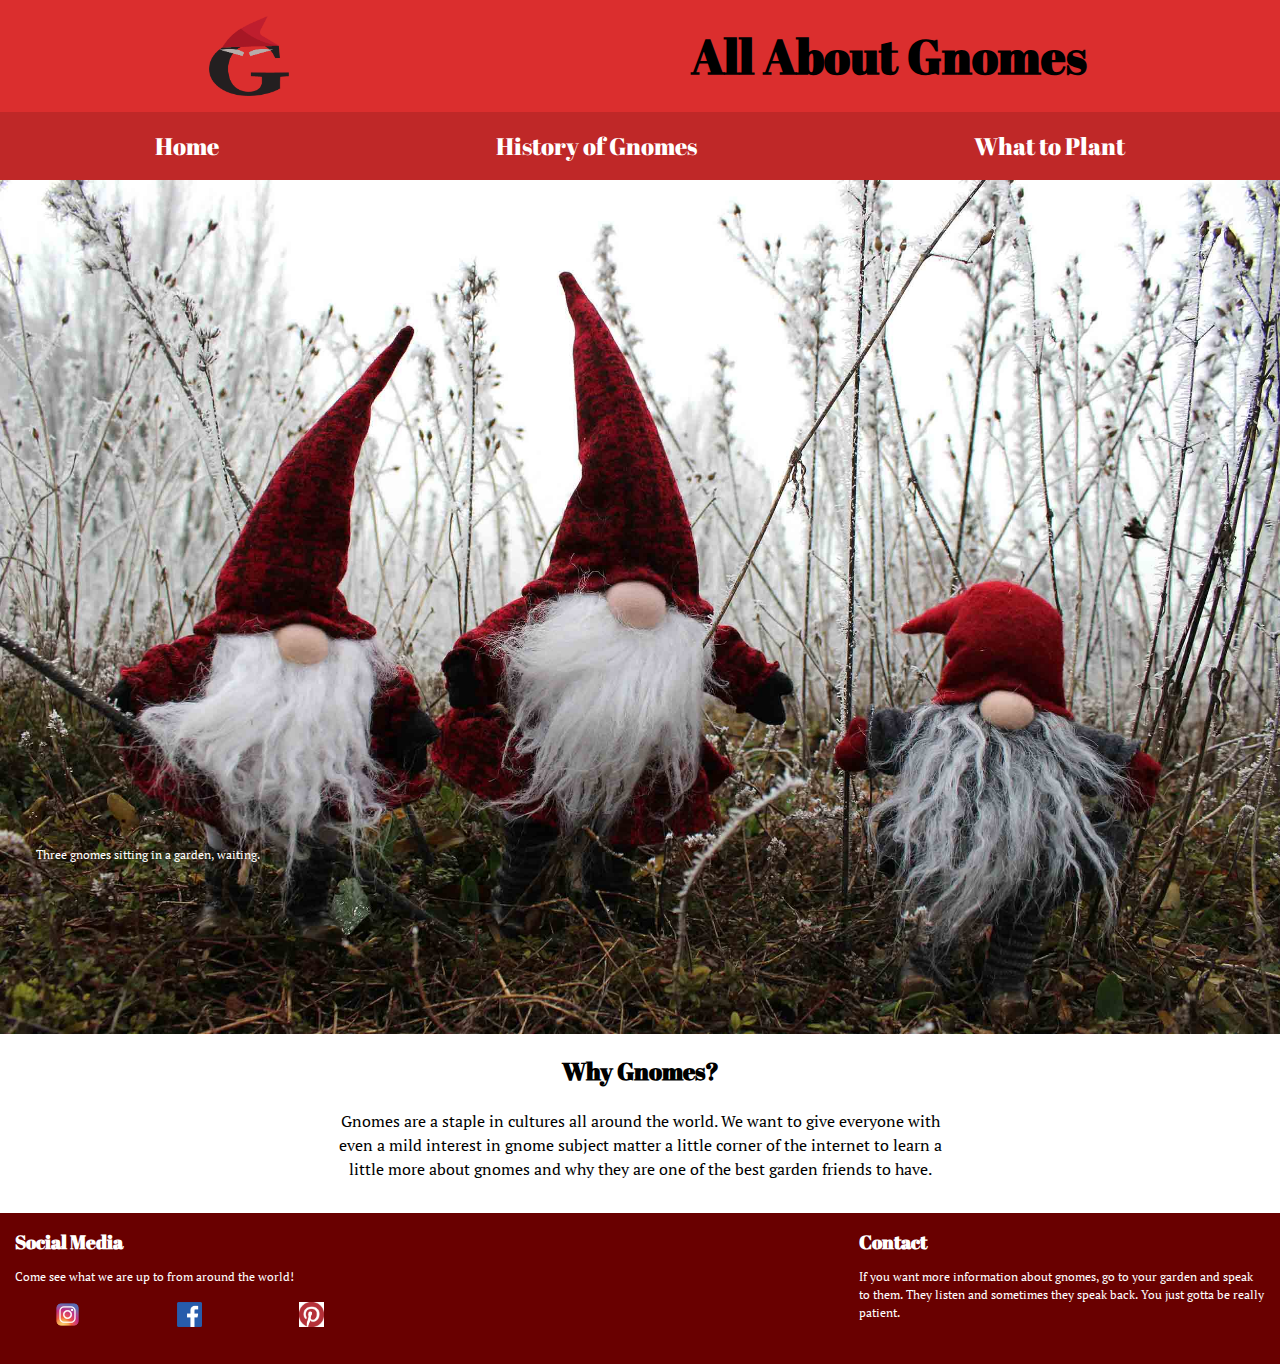
==== index.html @ 943e8dfb "Fix more markbot errors" ====
<!DOCTYPE html>
<html lang="en-ca">
<head>
  <meta charset="utf-8">
  <title>Home</title>
  <meta name="viewport" content="width=device-width,initial-scale=1">
  <link href="css/main.css" rel="stylesheet">
  <link href="https://fonts.googleapis.com/css2?family=Abril+Fatface&family=PT+Serif&display=swap" rel="stylesheet">
</head>
<body>

  <div class="top">
    <img class="logo" src="images/gnome-logo.png" alt="gnome">
    <h1>All About Gnomes</h1>
  </div>

  <section>
    <nav>
      <ul class="nav">
        <li class="home"><a href="index.html">Home</a></li>
        <li class="history"><a href="history.html">History of Gnomes</a></li>
        <li class="plant"><a href="plants.html">What to Plant</a></li>
      </ul>
    </nav>

    <div class="banner">
      <img class="image-flex" src="images/gnome2.jpg" alt="3 gnomes">
      <p class="caption">Three gnomes sitting in a garden, waiting.</p>
    </div>

    <div class="why">
      <h2>Why Gnomes?</h2>
      <p class="home-body">Gnomes are a staple in cultures all around the world. We want to give everyone with even a mild interest in gnome subject matter a little corner of the internet to learn a little more about gnomes and why they are one of the best garden friends to have.</p>
    </div>
  </section>

  <footer>
    <div class="col1">
      <h3>Social Media</h3>
      <p class="footer-body">Come see what we are up to from around the world!</p>
      <ul class="footer-list">
        <li><img class="social1" src="images/instagram.png" alt="instagram"></li>
        <li><img class="social2" src="images/facebook.png" alt="facebook"></li>
        <li><img class="social1" src="images/pinterest.png" alt="pinterest"></li>
      </ul>
    </div>
    <div class="col2">
      <h3>Contact</h3>
      <p class="footer-body">If you want more information about gnomes, go to your garden and speak to them. They listen and sometimes they speak back. You just gotta be really patient.</p>
    </div>
  </footer>

</body>
</html>
---- css/main.css ----
@-moz-viewport { width: device-width; scale: 1; }
@-ms-viewport { width: device-width; scale: 1; }
@-o-viewport { width: device-width; scale: 1; }
@-webkit-viewport { width: device-width; scale: 1; }
@viewport { width: device-width; scale: 1; }

html {
  box-sizing: border-box;
  line-height: 1.5;
}

body {
  margin: 0;
  font-family: "PT Serif";
}

.logo {
  display: block;
  width: 70px;
  grid-row: 1;
  padding-top: 1em;
  align-self: center;
  justify-self: center;
}

h1 {
  grid-row: 2;
  align-self: center;
  justify-self: center;
  font-family: "Abril Fatface";
  font-size: 2rem;
  margin-top: 0;
}

.top {
  display: grid;
  grid-template-rows: 1fr, 1fr;
  background-color: #db2e2e;
}

.nav {
  list-style-type: none;
  display: grid;
  grid-template-rows: 1fr, 1fr, 1fr;
  background-color: #bf2828;
  margin: 0;
  padding: 1em;
}

a {
  font-family: "Abril Fatface";
  text-decoration: none;
  color: #fff;
  font-size: 1.5rem;
}

a:hover {
  color: #700000;
  text-decoration: underline;
}

.home {
  grid-row: 1;
  align-self: center;
  justify-self: center;
}

.history {
  grid-row: 2;
  align-self: center;
  justify-self: center;
}

.plant {
  grid-row: 3;
  align-self: center;
  justify-self: center;
}

.image-flex {
  display: flex;
  width: 100%;
  position: relative;
}

.caption {
  font-size: 0.6875rem;
  position: absolute;
  top: 40em;
  left: 12px;
  width: 100%;
  margin: 0;
  padding: .5em;
  color: #fff;
}

h2 {
  text-align: center;
  font-family: "Abril Fatface"
}

.home-body {
  padding-left: 12px;
  padding-right: 12px;
  margin-bottom: 2em;
}

footer {
  background-color: #690000;
  color: #fff;
  padding: 15px;
}

h3 {
 margin: 0;
 font-family: "Abril Fatface"
}

.footer-body {
  font-size: 0.75rem;
}

.footer-list {
  list-style-type: none;
  display: grid;
  grid-template-columns: 1fr 1fr 1fr;
}

.social1,
.social2,
.social3 {
  width: 25px;
}

.card {
  padding: 2em;
  border: #000 3px solid;
  margin: 1em;
  border-radius: 10px;
  background-color: #fae8e8;
}

.flower-photo {
  width: 100%;
}

.flower-name {
  text-align: left;
  margin: 0;
}

.about-flowers {
  margin: 0;
}

.flower-title {
  font-size: 1.875rem;
}

@media only screen and (min-width: 38em) {

  .logo {
    display: block;
    width: 80px;
    grid-column: 1;
    grid-row: 1;
    padding: 1em;
    align-self: center;
  }

  h1 {
    grid-row: 1;
    grid-column: 2;
    align-self: center;
    font-size: 3rem;
    margin: 0;
  }

  .top {
    display: grid;
    grid-template-columns: 1fr, 1fr;
    grid-template-rows: 1fr;
  }

  .nav {
    display: grid;
    grid-template-columns: 1fr, 1fr, 1fr;
    grid-template-rows: 1fr;
  }

  a {
    font-size: 1.5rem;
  }

  .home {
    grid-row: 1;
    grid-column: 1;
    align-self: center;
    justify-self: center;
  }

  .history {
    grid-row: 1;
    grid-column: 2;
    align-self: center;
    justify-self: center;
  }

  .plant {
    grid-row: 1;
    grid-column: 3;
    align-self: center;
    justify-self: center;
  }

  .caption {
    font-size: 0.75rem;
    top: 70em;
    left: 30px;
  }

  .home-body {
    text-align: center;
    margin-right: 10em;
    margin-left: 10em;
  }

  footer {
    display: grid;
    grid-template-columns: 1fr 1fr 1fr;
    column-gap: 1em;
  }

  .col1 {
    grid-column: 1;
  }

  .col2 {
    grid-column: 3;
  }

  .card-parent {
    display: grid;
    grid-template-columns: 1fr 1fr 1fr;
    grid-template-rows: 1fr 1fr;
  }

  .card1 {
    grid-column: 1;
    grid-row: 1;
  }

}

@media only screen and (min-width: 60em) {
  .home-body {
    text-align: center;
    margin-right: 20em;
    margin-left: 20em;
  }
}
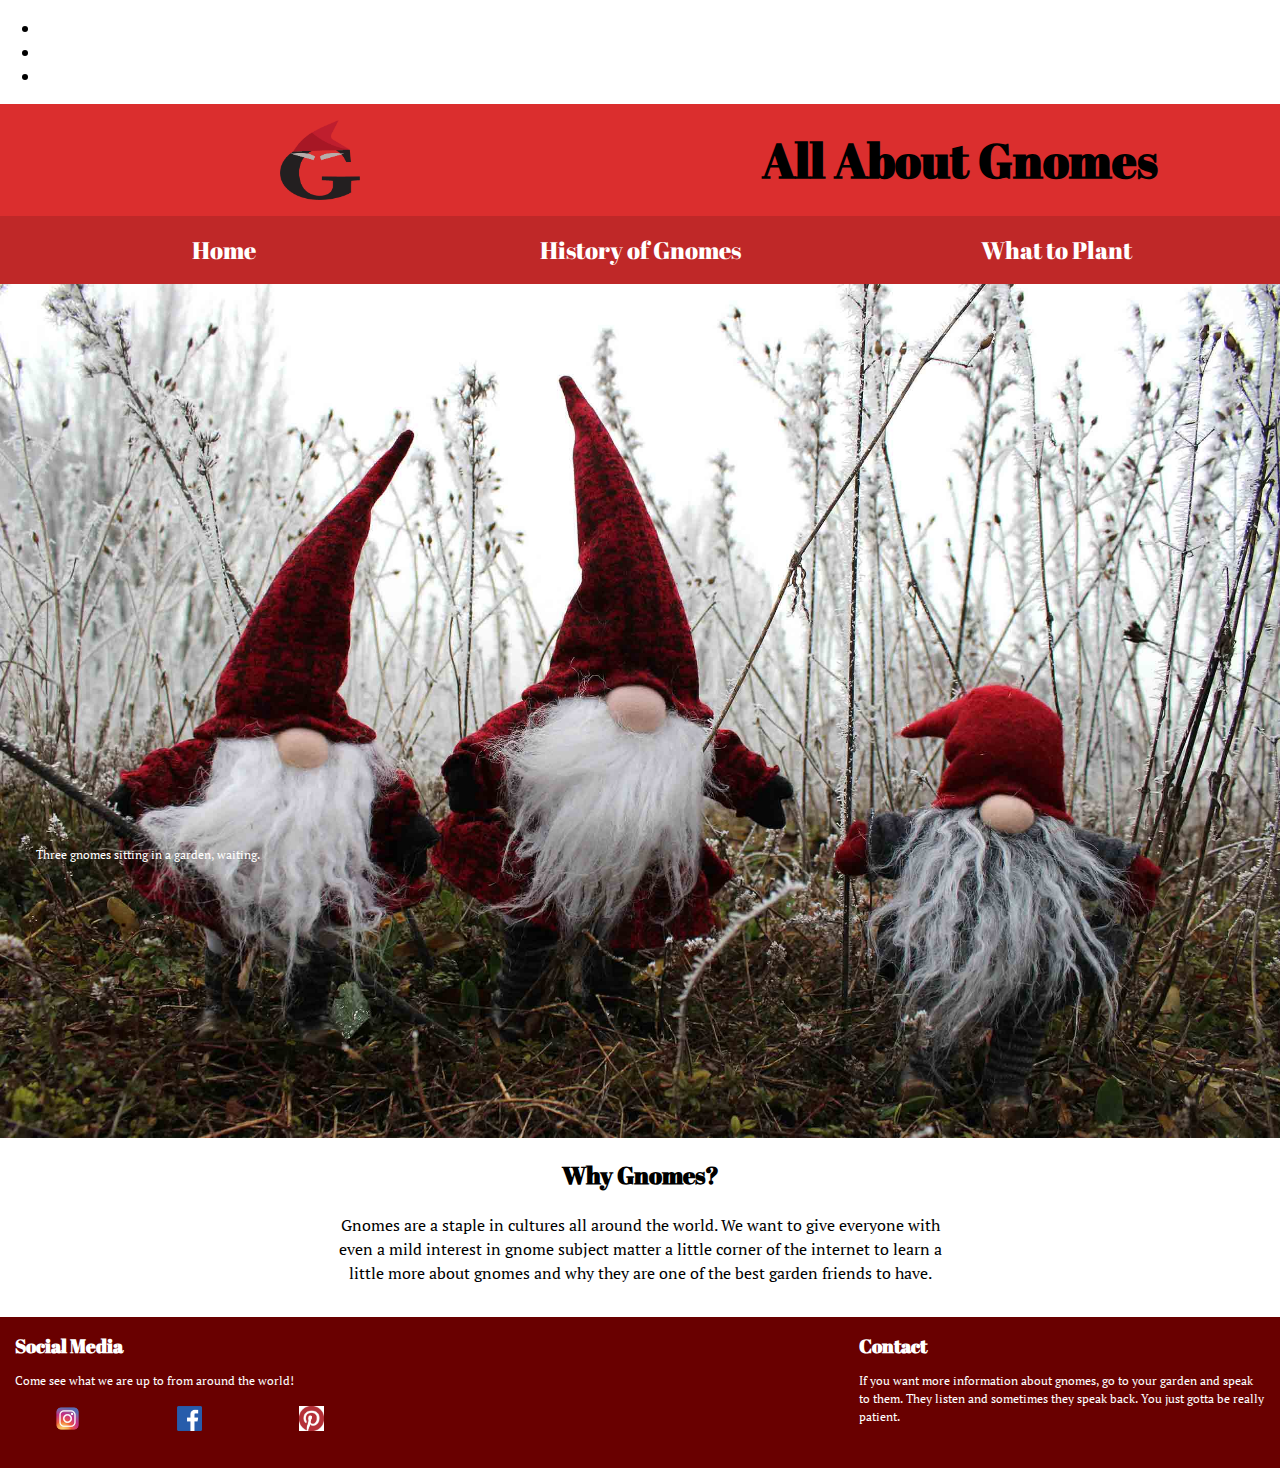
==== commit e89753cf: "Fix markbot errors" ====
--- a/index.html
+++ b/index.html
@@ -4,47 +4,58 @@
   <meta charset="utf-8">
   <title>Home</title>
   <meta name="viewport" content="width=device-width,initial-scale=1">
+  <link rel="shortcut icon" href="favicon.ico">
+  <link rel="icon" type="image/png" href="favicon-196.png">
   <link href="css/main.css" rel="stylesheet">
   <link href="https://fonts.googleapis.com/css2?family=Abril+Fatface&family=PT+Serif&display=swap" rel="stylesheet">
 </head>
 <body>
+  <ul class="skip-links">
+    <li><a href="#main" tabindex="0">jump to main content</a></li>
+    <li><a href="#contentinfo" tabindex="0">jump to footer</a></li>
+    <li><a href="#nav" tabindex="0">jump to navigation</a></li>
+  </ul>
 
-  <div class="top">
+  <div class="top" aria-hidden="true">
     <img class="logo" src="images/gnome-logo.png" alt="gnome">
     <h1>All About Gnomes</h1>
   </div>
 
-  <section>
-    <nav>
+  <header class="banner" role="banner">
+    <nav role="navigation" id="nav" tabindex="0">
       <ul class="nav">
         <li class="home"><a href="index.html">Home</a></li>
         <li class="history"><a href="history.html">History of Gnomes</a></li>
         <li class="plant"><a href="plants.html">What to Plant</a></li>
       </ul>
     </nav>
-
     <div class="banner">
-      <img class="image-flex" src="images/gnome2.jpg" alt="3 gnomes">
+      <img class="image-flex" aria-label="three gnomes in a winter field" src="images/gnome2.jpg" alt="3 gnomes">
       <p class="caption">Three gnomes sitting in a garden, waiting.</p>
     </div>
+  </header>
 
-    <div class="why">
-      <h2>Why Gnomes?</h2>
-      <p class="home-body">Gnomes are a staple in cultures all around the world. We want to give everyone with even a mild interest in gnome subject matter a little corner of the internet to learn a little more about gnomes and why they are one of the best garden friends to have.</p>
-    </div>
-  </section>
+  <main role="main" id="main" tabindex="0">
+    <a class="hidden" href="#main">main content</a>
+    <article>
+      <div class="why">
+        <h2>Why Gnomes?</h2>
+        <p class="home-body">Gnomes are a staple in cultures all around the world. We want to give everyone with even a mild interest in gnome subject matter a little corner of the internet to learn a little more about gnomes and why they are one of the best garden friends to have.</p>
+      </div>
+    </article>
+  </main>
 
-  <footer>
-    <div class="col1">
+  <footer role="contentinfo" id="contentinfo" tabindex="0">
+    <div class="col1" tabindex="0">
       <h3>Social Media</h3>
       <p class="footer-body">Come see what we are up to from around the world!</p>
-      <ul class="footer-list">
-        <li><img class="social1" src="images/instagram.png" alt="instagram"></li>
-        <li><img class="social2" src="images/facebook.png" alt="facebook"></li>
-        <li><img class="social1" src="images/pinterest.png" alt="pinterest"></li>
+      <ul class="footer-list" aria-label="a list of our social media">
+        <li><img class="social1" aria-label="instagram" src="images/instagram.png" alt="instagram"></li>
+        <li><img class="social2" aria-label="facebook" src="images/facebook.png" alt="facebook"></li>
+        <li><img class="social1" aria-label="pinterest" src="images/pinterest.png" alt="pinterest"></li>
       </ul>
     </div>
-    <div class="col2">
+    <div class="col2" tabindex="0">
       <h3>Contact</h3>
       <p class="footer-body">If you want more information about gnomes, go to your garden and speak to them. They listen and sometimes they speak back. You just gotta be really patient.</p>
     </div>
--- a/css/main.css
+++ b/css/main.css
@@ -14,6 +14,24 @@
   font-family: "PT Serif";
 }
 
+.skip-links a {
+  position: absolute;
+  top: -3em;
+}
+
+.skip-links a:focus {
+  top: 0;
+}
+
+a:focus {
+  outline: 3px solid #222;
+}
+
+.hidden {
+  position: absolute;
+  top: -3em;
+}
+
 .logo {
   display: block;
   width: 70px;
@@ -34,14 +52,14 @@
 
 .top {
   display: grid;
-  grid-template-rows: 1fr, 1fr;
+  grid-template-rows: 1fr 1fr;
   background-color: #db2e2e;
 }
 
 .nav {
   list-style-type: none;
   display: grid;
-  grid-template-rows: 1fr, 1fr, 1fr;
+  grid-template-rows: 1fr 1fr 1fr;
   background-color: #bf2828;
   margin: 0;
   padding: 1em;
@@ -84,7 +102,7 @@
 }
 
 .caption {
-  font-size: 0.6875rem;
+  font-size: .6875rem;
   position: absolute;
   top: 40em;
   left: 12px;
@@ -96,7 +114,7 @@
 
 h2 {
   text-align: center;
-  font-family: "Abril Fatface"
+  font-family: "Abril Fatface";
 }
 
 .home-body {
@@ -112,12 +130,12 @@
 }
 
 h3 {
- margin: 0;
- font-family: "Abril Fatface"
+  margin: 0;
+  font-family: "Abril Fatface";
 }
 
 .footer-body {
-  font-size: 0.75rem;
+  font-size: .75rem;
 }
 
 .footer-list {
@@ -178,13 +196,13 @@
 
   .top {
     display: grid;
-    grid-template-columns: 1fr, 1fr;
+    grid-template-columns: 1fr 1fr;
     grid-template-rows: 1fr;
   }
 
   .nav {
     display: grid;
-    grid-template-columns: 1fr, 1fr, 1fr;
+    grid-template-columns: 1fr 1fr 1fr;
     grid-template-rows: 1fr;
   }
 
@@ -214,7 +232,7 @@
   }
 
   .caption {
-    font-size: 0.75rem;
+    font-size: .75rem;
     top: 70em;
     left: 30px;
   }
@@ -253,9 +271,11 @@
 }
 
 @media only screen and (min-width: 60em) {
+
   .home-body {
     text-align: center;
     margin-right: 20em;
     margin-left: 20em;
   }
-}
+
+}
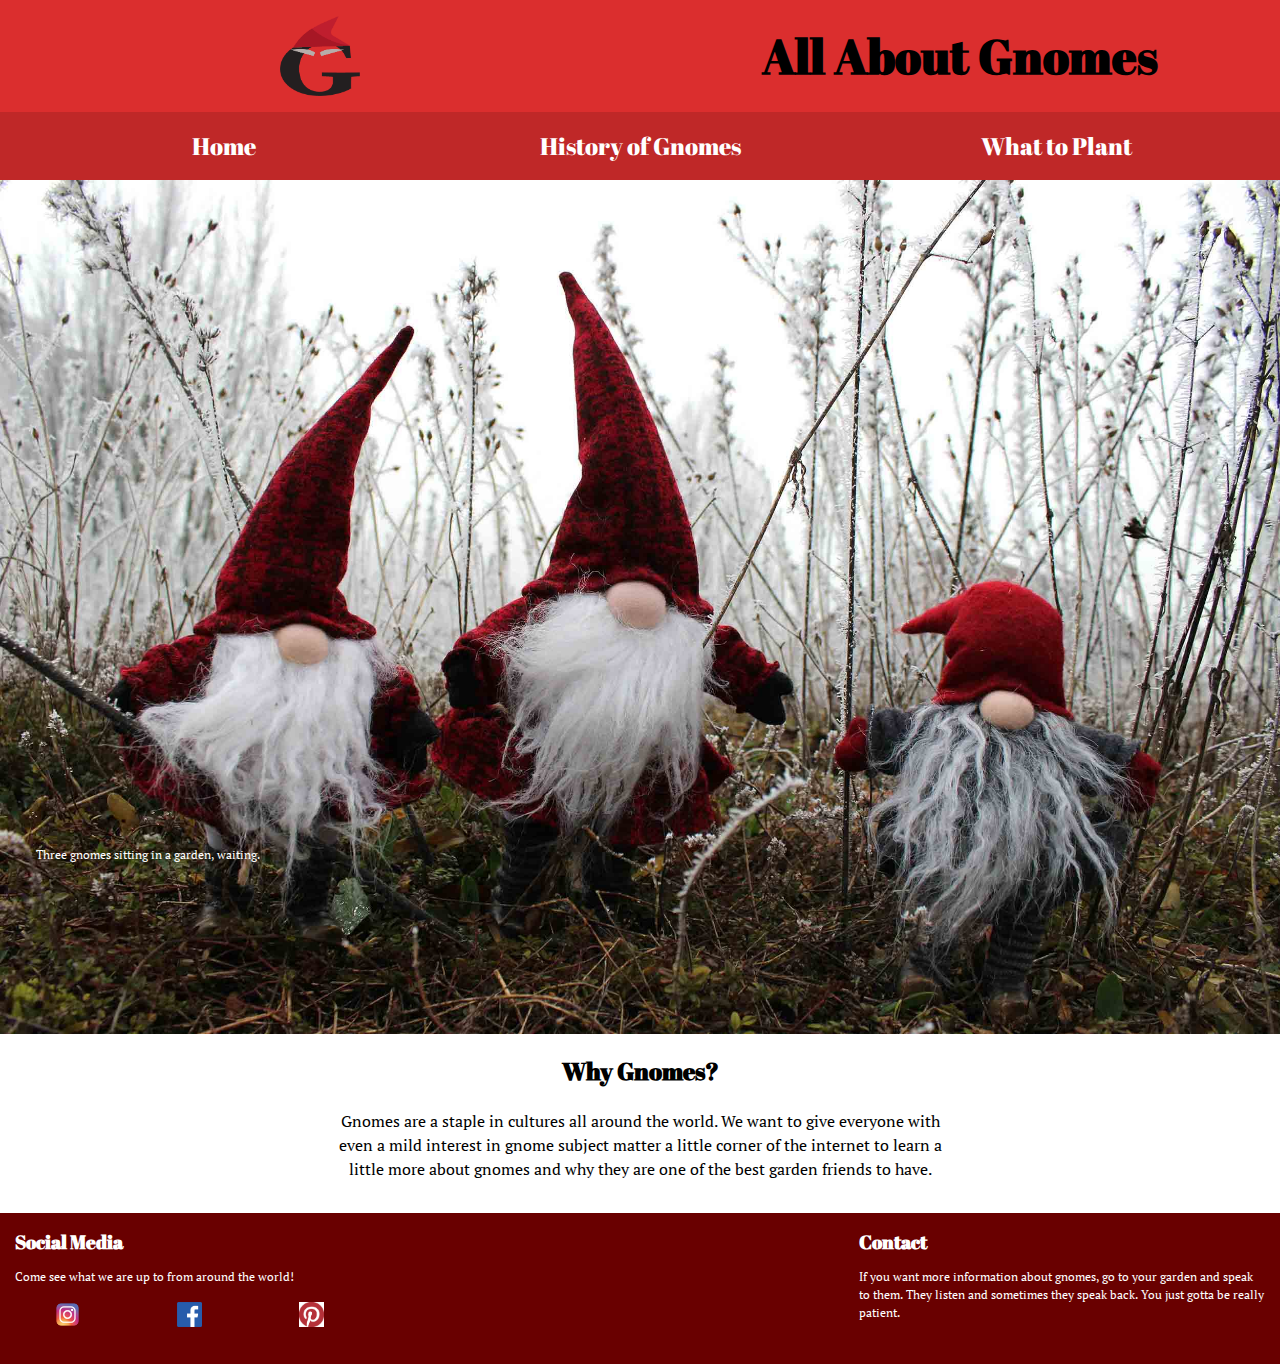
==== commit b96ed5f4: "Update skip links" ====
--- a/index.html
+++ b/index.html
@@ -10,11 +10,11 @@
   <link href="https://fonts.googleapis.com/css2?family=Abril+Fatface&family=PT+Serif&display=swap" rel="stylesheet">
 </head>
 <body>
-  <ul class="skip-links">
-    <li><a href="#main" tabindex="0">jump to main content</a></li>
-    <li><a href="#contentinfo" tabindex="0">jump to footer</a></li>
-    <li><a href="#nav" tabindex="0">jump to navigation</a></li>
-  </ul>
+  <div class="skip-links">
+    <a href="#main" tabindex="0">jump to main content</a>
+    <a href="#contentinfo" tabindex="0">jump to footer</a>
+    <a href="#nav" tabindex="0">jump to navigation</a>
+  </div>
 
   <div class="top" aria-hidden="true">
     <img class="logo" src="images/gnome-logo.png" alt="gnome">
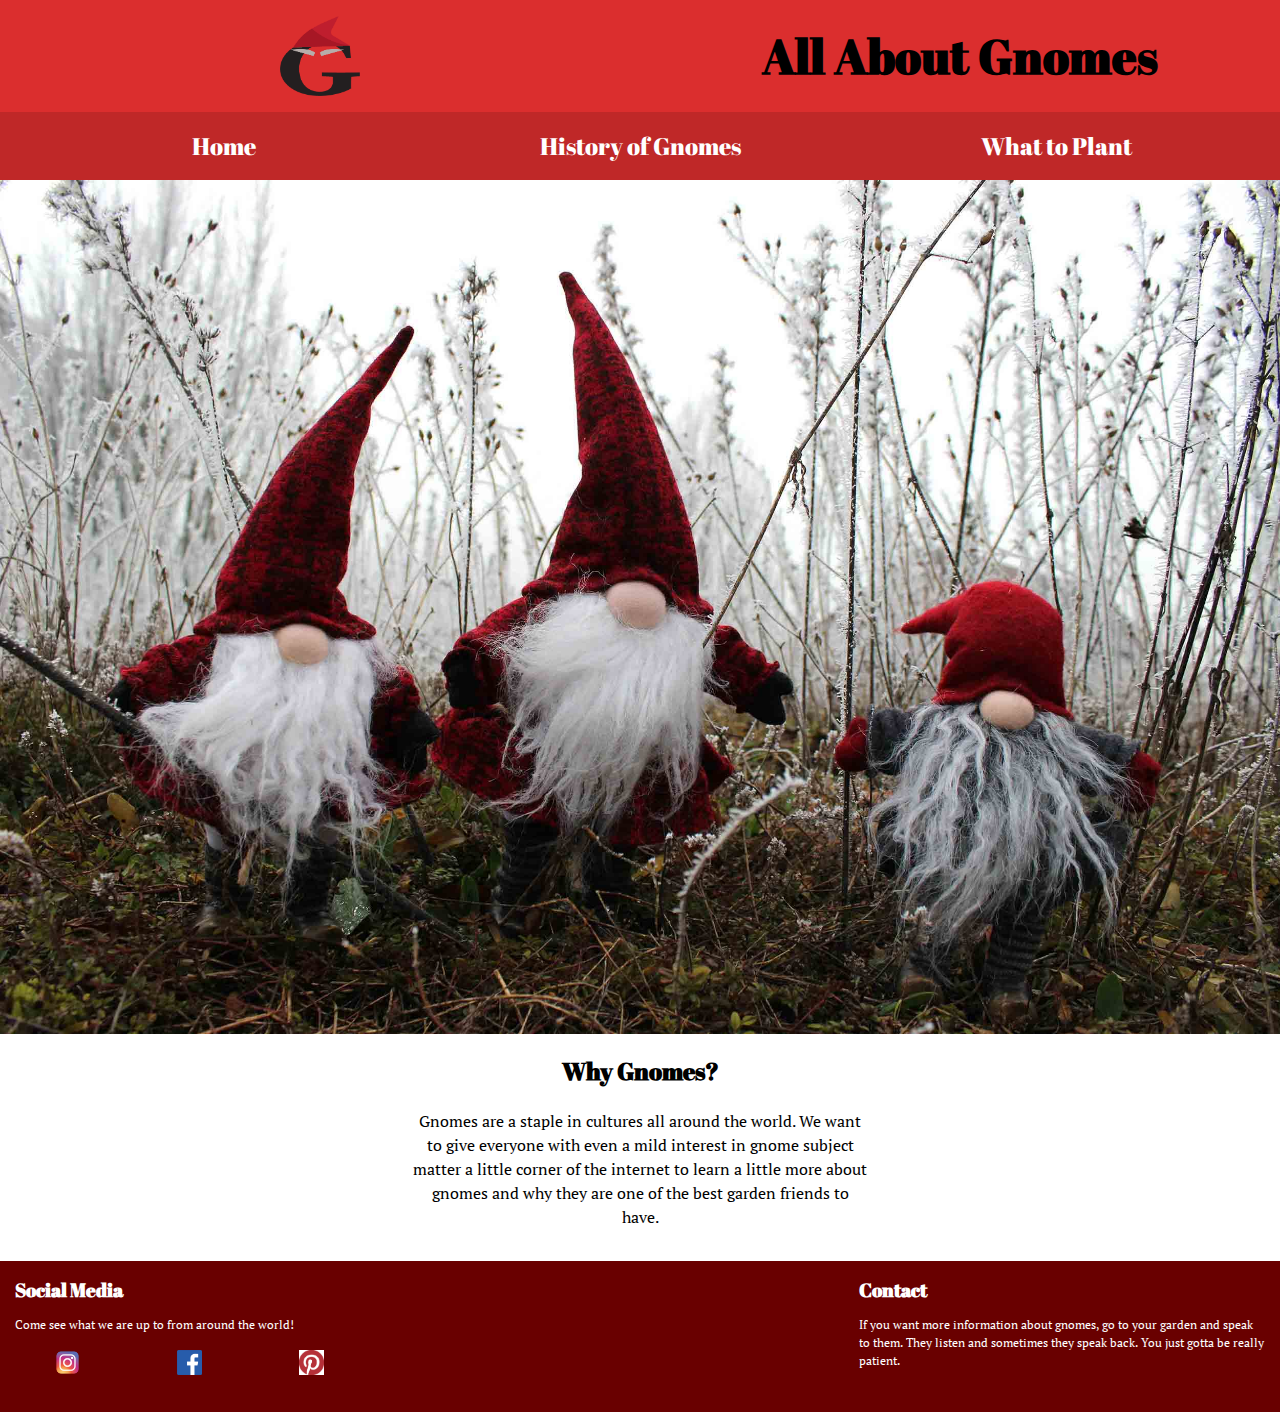
==== commit 89a8347c: "Fix some design errors" ====
--- a/index.html
+++ b/index.html
@@ -31,7 +31,6 @@
     </nav>
     <div class="banner">
       <img class="image-flex" aria-label="three gnomes in a winter field" src="images/gnome2.jpg" alt="3 gnomes">
-      <p class="caption">Three gnomes sitting in a garden, waiting.</p>
     </div>
   </header>
 
--- a/css/main.css
+++ b/css/main.css
@@ -36,7 +36,7 @@
   display: block;
   width: 70px;
   grid-row: 1;
-  padding-top: 1em;
+  padding-top: 0;
   align-self: center;
   justify-self: center;
 }
@@ -45,6 +45,7 @@
   grid-row: 2;
   align-self: center;
   justify-self: center;
+  text-align: center;
   font-family: "Abril Fatface";
   font-size: 2rem;
   margin-top: 0;
@@ -99,17 +100,6 @@
   display: flex;
   width: 100%;
   position: relative;
-}
-
-.caption {
-  font-size: .6875rem;
-  position: absolute;
-  top: 40em;
-  left: 12px;
-  width: 100%;
-  margin: 0;
-  padding: .5em;
-  color: #fff;
 }
 
 h2 {
@@ -165,6 +155,7 @@
 .flower-name {
   text-align: left;
   margin: 0;
+  padding-top: .75em;
 }
 
 .about-flowers {
@@ -239,8 +230,8 @@
 
   .home-body {
     text-align: center;
-    margin-right: 10em;
-    margin-left: 10em;
+    margin-right: 30em;
+    margin-left: 30em;
   }
 
   footer {
@@ -274,8 +265,8 @@
 
   .home-body {
     text-align: center;
-    margin-right: 20em;
-    margin-left: 20em;
-  }
-
-}
+    margin-right: 25em;
+    margin-left: 25em;
+  }
+
+}
